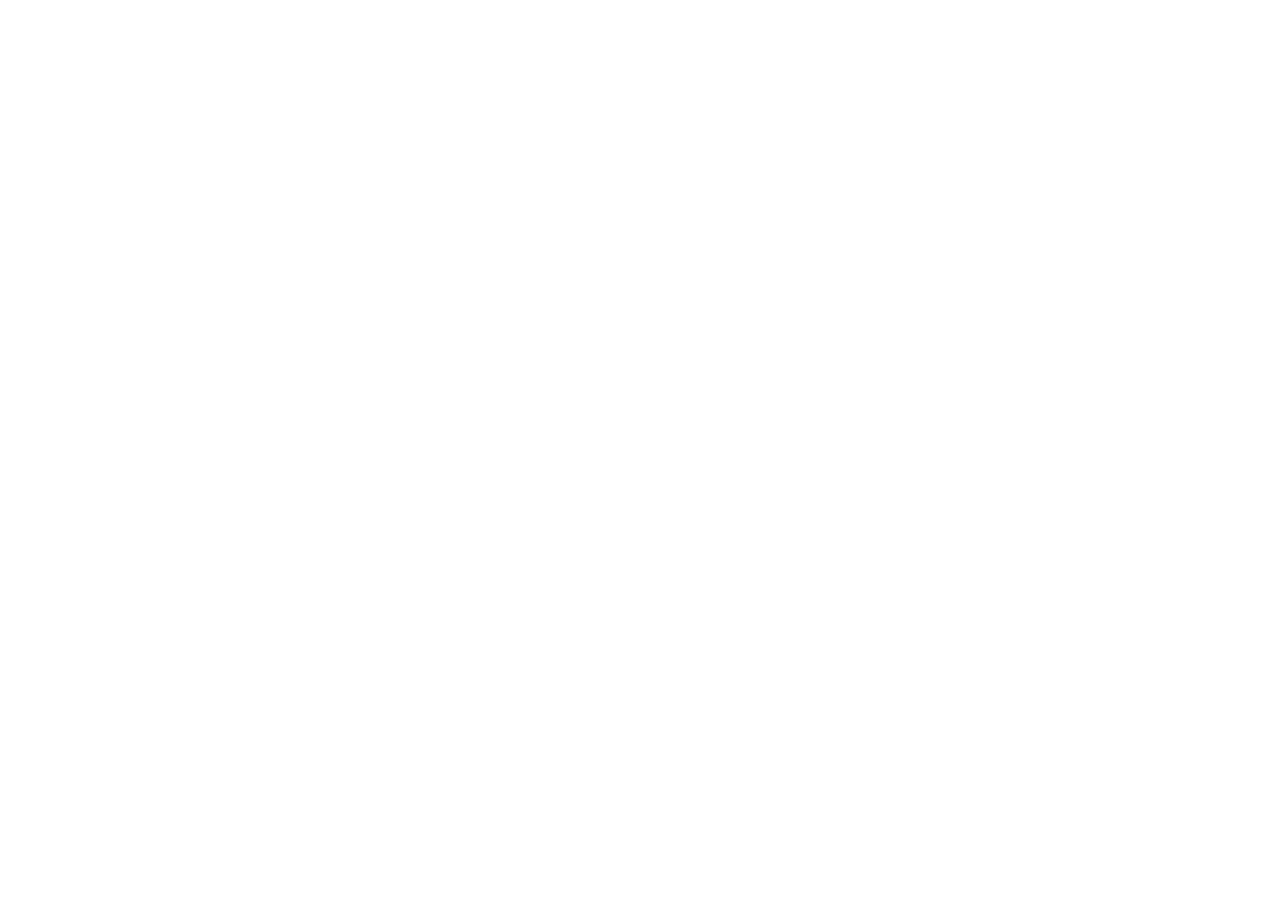
==== index.html @ ae15d363 "Initial commit" ====
<!DOCTYPE html>
<html lang="ru">
  <head>
    <meta charset="UTF-8" />
    <meta http-equiv="X-UA-Compatible" content="IE=edge" />
    <meta name="viewport" content="width=device-width, initial-scale=1.0" />
    <title>Оно тебе надо — аукцион вещей, в которые никто не верил</title>
  </head>
  <body></body>
</html>
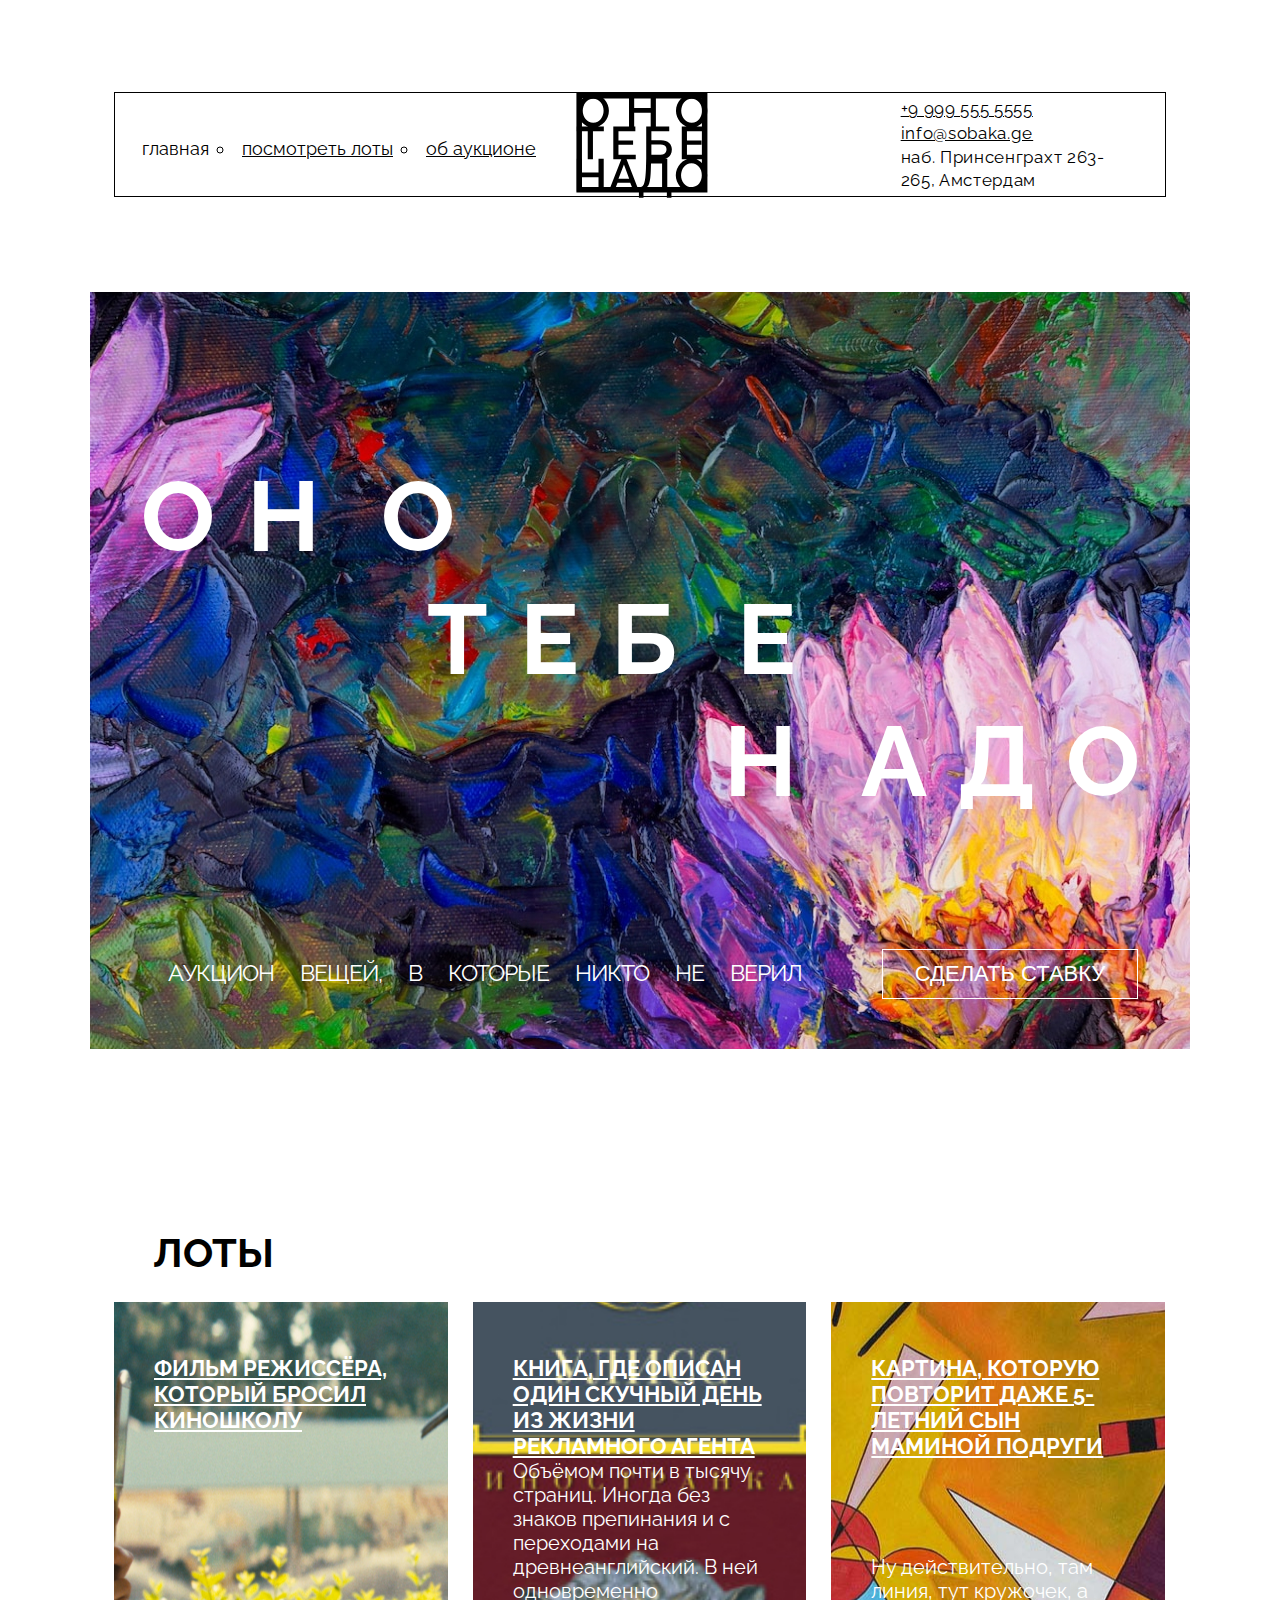
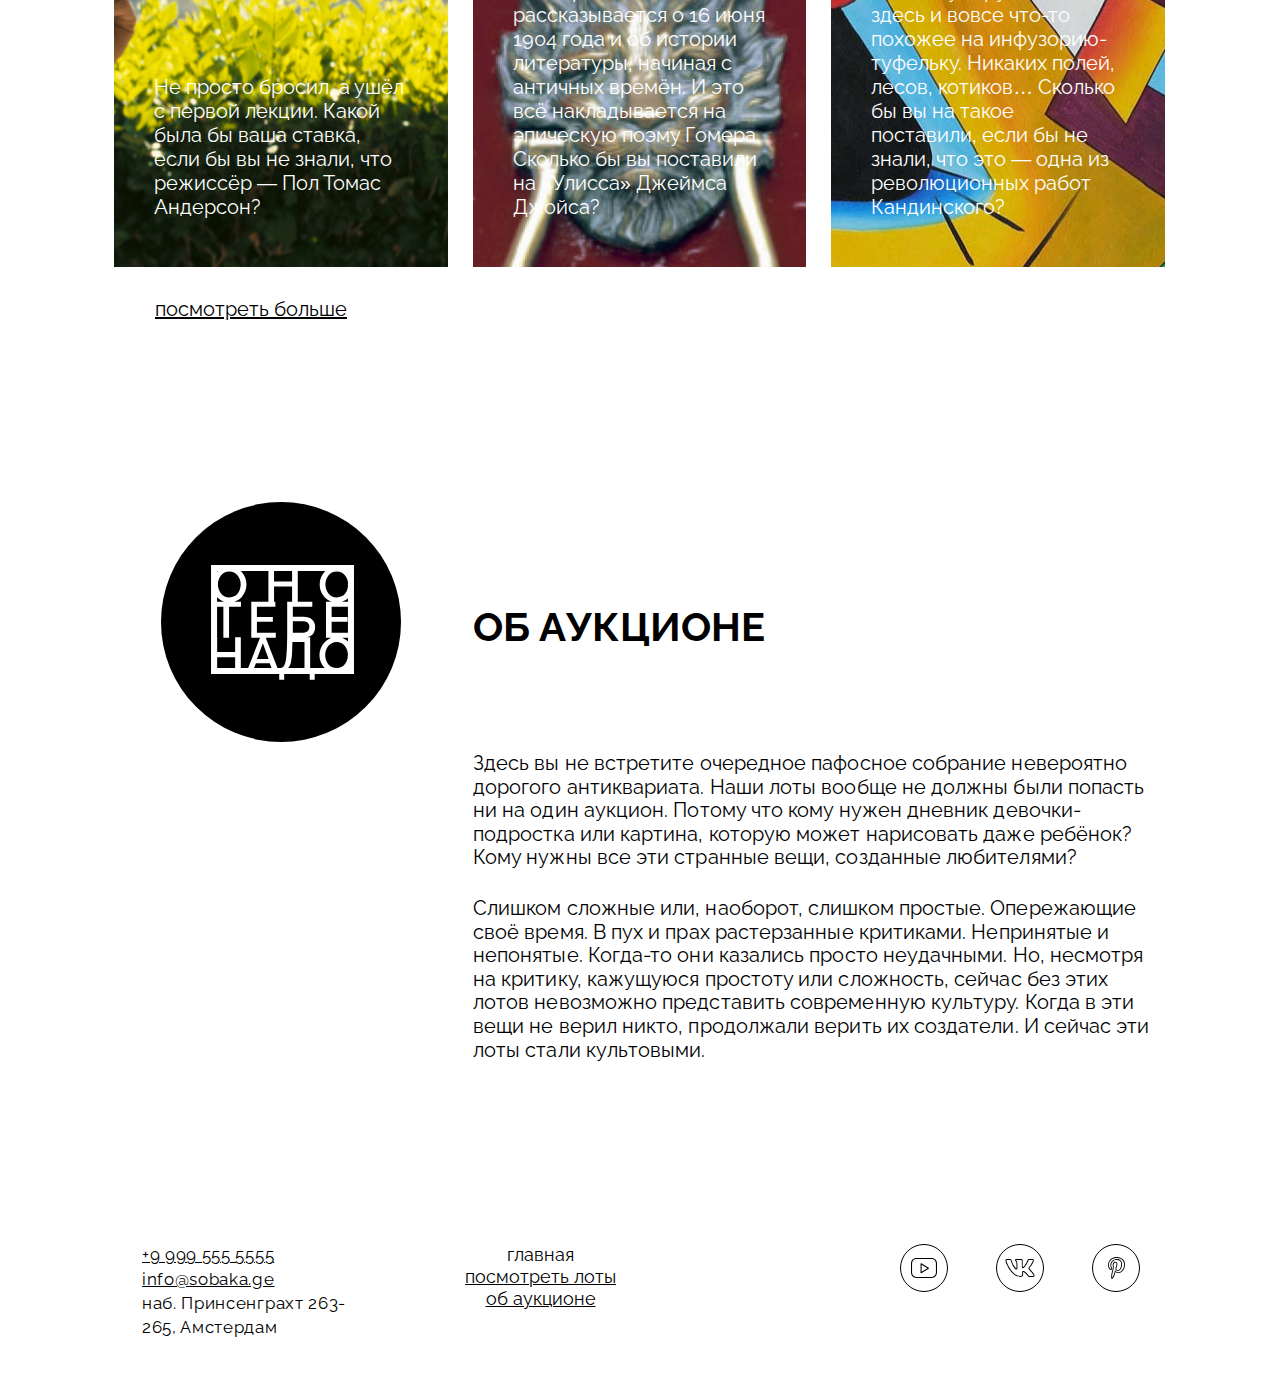
==== commit 6f723f3e: "редакция от 27.09.24" ====
--- a/index.html
+++ b/index.html
@@ -1,10 +1,173 @@
 <!DOCTYPE html>
 <html lang="ru">
   <head>
-    <meta charset="UTF-8" />
-    <meta http-equiv="X-UA-Compatible" content="IE=edge" />
-    <meta name="viewport" content="width=device-width, initial-scale=1.0" />
+    <meta charset="UTF-8">
+    <meta http-equiv="X-UA-Compatible" content="IE=edge">
+    <meta name="viewport" content="width=device-width, initial-scale=1.0">
     <title>Оно тебе надо — аукцион вещей, в которые никто не верил</title>
+    <link rel="stylesheet" href="./fonts/fonts.css">
+    <link rel="stylesheet" href="./styles/global.css">
+    <link rel="stylesheet" href="./styles/style.css">
   </head>
-  <body></body>
+  <body>
+    <header class="header">
+      <nav class="header__menu">
+        <ul class="header__menu-list">
+          <li class="header__menu-item header__menu-item_active">
+            <a class="header__menu-link">главная</a>  
+          </li>
+          <li class="header__menu-item">
+            <a class="header__menu-link" href="#0">посмотреть лоты</a>  
+          </li>
+          <li class="header__menu-item">
+            <a class="header__menu-link" href="#0">об Аукционе</a>  
+          </li>
+        </ul>   
+      </nav>
+      <a>
+        <img 
+        class="header__logo" 
+        src="./images/logo-black.svg" 
+        alt="Логотип проекта">
+      </a> 
+      <address class="address">
+        <p class="header__address">
+          <a href="tel:+9999555555">+9 999 555 5555</a>
+          <a href="mailto:info@sobaka.ge">info@sobaka.ge</a>
+          наб. Принсенграхт 263-<br>265, Амстердам
+        </p>
+      </address>
+      <!-- <include src="address.html"></include> непонятно почему не работает. вынесем адрес в отдельный .html-->
+    </header>
+    <main>
+     <div class="cover"> 
+        <h1 class="cover__title">
+          <span class="accent-span">
+            <span >ОН</span>
+            <span class="accent_span__last-char">О</span>
+          </span>
+          <span class="accent-span">
+            <span class="text-center">ТЕБ</span>
+            <span class="accent_span__last-char">Е</span>
+          </span>
+          <span class="accent-span">
+            <span class="text-right">Н</span>
+            <span class="text-right_second">АДО</span>
+          </span>
+        </h1>
+        <p class="cover__manifest">
+          <span class="cover__manifest-word">Аукцион</span> 
+          <span class="cover__manifest-word">вещей,</span>
+          <span class="cover__manifest-word">в</span>
+          <span class="cover__manifest-word">которые</span>
+          <span class="cover__manifest-word">никто</span>
+          <span class="cover__manifest-word">не</span>
+          <span class="cover__manifest-word">верил</span>
+          <button class="bet-button">
+            Сделать ставку
+          </button>
+        </p>
+      </div>
+
+      <div class="lots">
+        <h2 class="lots_heading">Лоты</h2>
+        <ul class="lots__card-list">
+          <li class="lots__card-list-item card_type_film">
+            <a class="card__link">
+              <article class="card">
+                <p class="card__title">Фильм режиссёра, который бросил киношколу</p>
+                <p class="card__text">Не просто бросил, а ушёл с первой лекции. 
+                 Какой была бы ваша ставка, если бы вы не знали, что режиссёр &#8212 
+                 Пол Томас Андерсон?
+                </p>
+              </article>
+            </a>
+          </li>
+          <li class="lots__card-list-item card_type_book">
+            <a class="card__link">
+              <article class="card">
+                <p class="card__title">Книга, где описан один скучный день из жизни рекламного агента</p>
+                <p class="card__text">Объёмом почти в тысячу страниц. Иногда без знаков препинания и с 
+                 переходами на древнеанглийский. В ней одновременно рассказывается о 16 июня 1904 года 
+                 и об истории литературы, начиная с античных времён. И это всё накладывается на 
+                 эпическую поэму Гомера. Сколько бы вы поставили на «Улисса» Джеймса Джойса?
+                </p>
+              </article>
+            </a>
+          </li>
+          <li class="lots__card-list-item card_type_picture">
+           <a class="card__link">
+              <article class="card">
+                <p class="card__title">Картина, которую повторит даже 5-летний сын маминой подруги</p>
+                <p class="card__text">Ну действительно, там линия, тут кружочек, а здесь и вовсе что-то 
+                 похожее на инфузорию-туфельку. Никаких полей, лесов, котиков&#8230 Сколько бы вы на 
+                 такое поставили, если бы не знали, что это &#8212 одна из революционных работ Кандинского?
+                </p>
+              </article>
+            </a>
+          </li>
+        </ul>
+        <a class="lots__look-more-link" href=#0>
+          Посмотреть больше
+        </a>
+      </div>
+    
+      <div class="about">
+       <div class="about__logo"></div>
+        <div>
+        <h3 class="about__title">Об аукционе</h3>
+        <p class="about__text">
+          Здесь вы не встретите очередное пафосное собрание невероятно дорогого антиквариата. 
+          Наши лоты вообще не должны были попасть ни на один аукцион. 
+          Потому что кому нужен дневник девочки-подростка или картина, 
+          которую может нарисовать даже ребёнок? Кому нужны все эти странные вещи, 
+          созданные любителями?
+        </p>
+        <p class="about__text">
+          Слишком сложные или, наоборот, слишком простые. Опережающие своё время. 
+          В пух и прах растерзанные критиками. Непринятые и непонятые. Когда-то они 
+          казались просто неудачными. Но, несмотря на критику, кажущуюся простоту или 
+          сложность, сейчас без этих лотов невозможно представить современную культуру. 
+          Когда в эти вещи не верил никто, продолжали верить их создатели. 
+          И сейчас эти лоты стали культовыми. 
+        </p>
+      </div>
+     </div>
+    </main>
+    <footer class="footer">
+      <div class="address footer__address">
+          <a href="tel:+9999555555">+9 999 555 5555</a><br>
+          <a href="mailto:info@sobaka.ge">info@sobaka.ge</a><br>
+          наб. Принсенграхт 263-<br>265, Амстердам
+      </div>
+      <div class="footer__menu">
+        <ul class="footer__menu-list">
+          <li class="header__menu-item header__menu-item_active">
+            <a class="header__menu-link">главная</a>  
+          </li>
+          <li class="header__menu-item">
+            <a class="header__menu-link" href="#0">посмотреть лоты</a>  
+          </li>
+          <li class="header__menu-item">
+            <a class="header__menu-link" href="#0">об Аукционе</a>  
+          </li>
+        </ul>
+       </div>
+        <div class="footer__social-list">
+          <img class="footer__social-icon"
+          src="./images/yt.svg"
+          alt=""> 
+        <a class="footer__social-link" href="#0">
+         <img class="footer__social-icon"
+         src="./images/vk.svg"
+         alt="ВК">
+       </a>  
+       <a class="footer__social-link" href="#0">
+         <img class="footer__social-icon"
+         src="./images/pinterest.svg"
+         alt="ВК">
+       </a>  
+      </div>
+   </footer>
+  </body>
 </html>
--- a/fonts/fonts.css
+++ b/fonts/fonts.css
@@ -0,0 +1,17 @@
+@font-face {
+  font-family: Raleway;
+  src:
+    url(./Raleway-Regular.woff2) format('woff2'),
+    url(./Raleway-Regular.woff) format('woff');
+  font-weight: normal;
+  font-display: swap;
+}
+
+@font-face {
+  font-family: Raleway;
+  src:
+    url(./Raleway-Bold.woff2) format('woff2'),
+    url(./Raleway-Bold.woff) format('woff');
+  font-weight: bold;
+  font-display: swap;
+}
--- a/styles/global.css
+++ b/styles/global.css
@@ -0,0 +1,34 @@
+*,
+*::before,
+*::after {
+  box-sizing: border-box;
+}
+
+body {
+  width: 1100px;
+  margin: 0 auto;
+  font-family: Raleway, sans-serif;
+}
+
+h1,
+h2,
+h3,
+h4,
+h5,
+h6,
+p,
+ul,
+ol,
+li,
+blockquote {
+  margin: 0;
+  padding: 0;
+}
+
+a {
+  color: inherit;
+}
+
+img {
+  width: 100%;
+}
--- a/styles/style.css
+++ b/styles/style.css
@@ -0,0 +1,300 @@
+body {
+  background-color: white;
+}
+
+.header {
+  height: 105px;
+  display: grid;
+  grid-template-columns: 2fr 1fr 2fr;
+  margin: 92px 24px 95px 24px;
+  border: 1px solid black;
+}
+
+.header__menu {
+  display: flex;
+}
+
+.header__menu-list {
+  display: flex;
+  align-items: center;
+  flex-direction: row;
+  gap: 8px;
+  /*list-style: url("../images/list_marker.svg");*/
+  list-style: circle;
+  list-style-position: inside;
+  white-space: nowrap;
+  text-transform: lowercase;
+  padding-left: 27px;
+  padding-top: 1px;
+  font-size: 18px;
+}
+
+.header__menu-item_active {
+  text-decoration: none;
+  list-style: none;
+}
+
+.header__logo {
+  height: 105px;
+}
+
+.address {
+  margin: 0;
+  padding-top: 5px;
+  padding-left: 155px;
+  font-style: normal;
+  font-size: 17px;
+  line-height: 1.5;
+  letter-spacing: 0.04em;
+}
+
+.header__address {
+  display: grid;
+  justify-content: left;
+  line-height: 1.4;
+}
+
+.cover {
+  display: flex;
+  padding-top: 20px;
+  background-image: url("../images/cover.jpg");
+  background-position: center;
+  background-size: cover;
+  background-repeat: no-repeat;
+  min-height: 757px;
+}
+
+.cover__title {
+  padding-top: 144px;
+  color: white;
+  display: block;
+  width: 100%;
+  padding-left: 51px;
+  position: absolute;
+  font-weight: 1000;
+  font-size: 98px;
+  line-height: 1.25;
+  letter-spacing: 32px;
+  text-transform: uppercase;
+  z-index: 1;
+}
+
+.accent-span {
+  display: block;
+  margin-right: 0;
+  padding-right: 0;
+}
+
+.text-center {
+  /*text-align: center;*/
+  padding-left: 286px;
+}
+
+.text-right {
+ /*text-align: right;*/
+  padding-left: 583px;
+  letter-spacing: 42px;
+}
+
+.text-right_second {
+  margin-left: -34px;
+  letter-spacing: 31px;
+}
+
+
+.accent_span__last-char {
+ margin-left: -27px;
+}
+
+.cover__manifest {
+  position: absolute;
+  padding-top: 637px;
+  color: white;
+  padding-left: 78px;
+  text-transform: uppercase;
+  font-size: 23px;
+}
+
+.cover__manifest-word {
+  letter-spacing: -1px;
+  padding-right: 20px;
+}
+
+.bet-button {
+  background-color: transparent;
+  border: 1px solid white;
+  font-size: 22px;
+  color: white;
+  height: 50px;
+  width: 256px;
+  margin-left: 54px;
+  text-transform: uppercase;
+  white-space: nowrap;
+}
+
+.lots {
+  display: block;
+  padding-top: 180px;
+}
+
+.lots_heading {
+  padding-left: 63px;
+  font-size: 40px;
+  text-transform: uppercase;
+}
+.lots__card-list {
+  display: flex;
+  align-items: center;
+  justify-content: center;
+  flex-direction: row;
+  gap: 25px;
+  list-style: none;
+  margin: 26px 25px 30px 24px;
+  height: 565px;
+}
+
+.lots__card-list-item {
+  height: 100%;
+  width: 334px;
+  /*border: 1px solid black;*/
+}
+
+
+
+.card {
+  display: flex;
+  flex-direction: column;
+  justify-content: space-between;
+  height: 100%;
+  padding-top: 20px;
+  padding-left: 40px;
+  padding-right: 40px;
+  padding-bottom: 48px;
+}
+
+.card__title {
+  text-transform: uppercase;
+  font-weight: 700;
+  padding-top: 33px;
+  font-size: 22px;
+  text-decoration: underline;
+  color: white;
+}
+
+.card__link {
+  height: 100%;
+}
+
+.card__text {
+  display: flex;
+  justify-content: center;
+  font-size: 20px;
+  color: white;
+}
+.card_type_film {
+  background-image: url("../images/card-lot-01.jpg");
+  background-position: center;
+  background-repeat: no-repeat;
+}
+
+.card_type_book {
+  background-image: url("../images/card-lot-02.jpg");
+  background-position: center;
+  background-repeat: no-repeat;
+}
+
+.card_type_picture {
+  background-image: url("../images/card-lot-03.jpg");
+  background-position: center;
+  background-repeat: no-repeat;
+}
+
+.lots__look-more-link {
+  text-transform: lowercase;
+  font-weight: 400;
+  font-size: 20px;
+  padding-left: 65px;
+
+}
+
+.about {
+  display: grid;
+  grid-template-columns: 334px auto;
+  padding: 101px 24px;
+  gap: 25px;
+}
+
+.about__logo {
+  width: 240px;
+  height: 240px;
+  background: black;
+  border-radius: 50%;
+  margin: 80px 47px;
+  background-image: url("../images/logo-white.svg");
+  background-position: center;
+  background-repeat: no-repeat;
+  background-size: 62%;
+}
+
+.about__title {
+  color: black;
+  text-transform: uppercase;
+  font-size: 40px;
+  padding-top: 181px;
+  padding-bottom: 102px;
+}
+
+.about__text {
+  color: black;
+  font-size: 20px;
+  line-height: 1.18;
+  letter-spacing: 0.07px;
+  padding-bottom: 27px;
+}
+
+.footer {
+  display: grid;
+  grid-template-columns: 1fr 1fr 1fr;
+  font-style: normal;
+  padding: 49px 25px;
+}
+
+.footer__address {
+  justify-items: start;
+  padding-left: 27px;
+  line-height: 1.41; 
+}
+
+.footer__menu {
+  justify-items: start;
+  line-height: 1.41; 
+}
+
+.footer__menu-list {
+  display: flex;
+  align-items: center;
+  flex-direction: column;
+  gap: 11px;
+  list-style: none;
+  text-transform: lowercase;
+  padding-top: 11px;
+  font-size: 18px;
+  line-height: 0.6;
+}
+
+.footer__social-list {
+  display: grid;
+  grid-template-columns: 1fr 1fr 1fr;
+  gap: 23px;
+  padding-left: 85px;
+  padding-top: 5px;
+}
+
+.footer__social-link {
+  margin: 0;
+  padding: 0;
+}
+
+.footer__social-icon {
+  width: 48px;
+}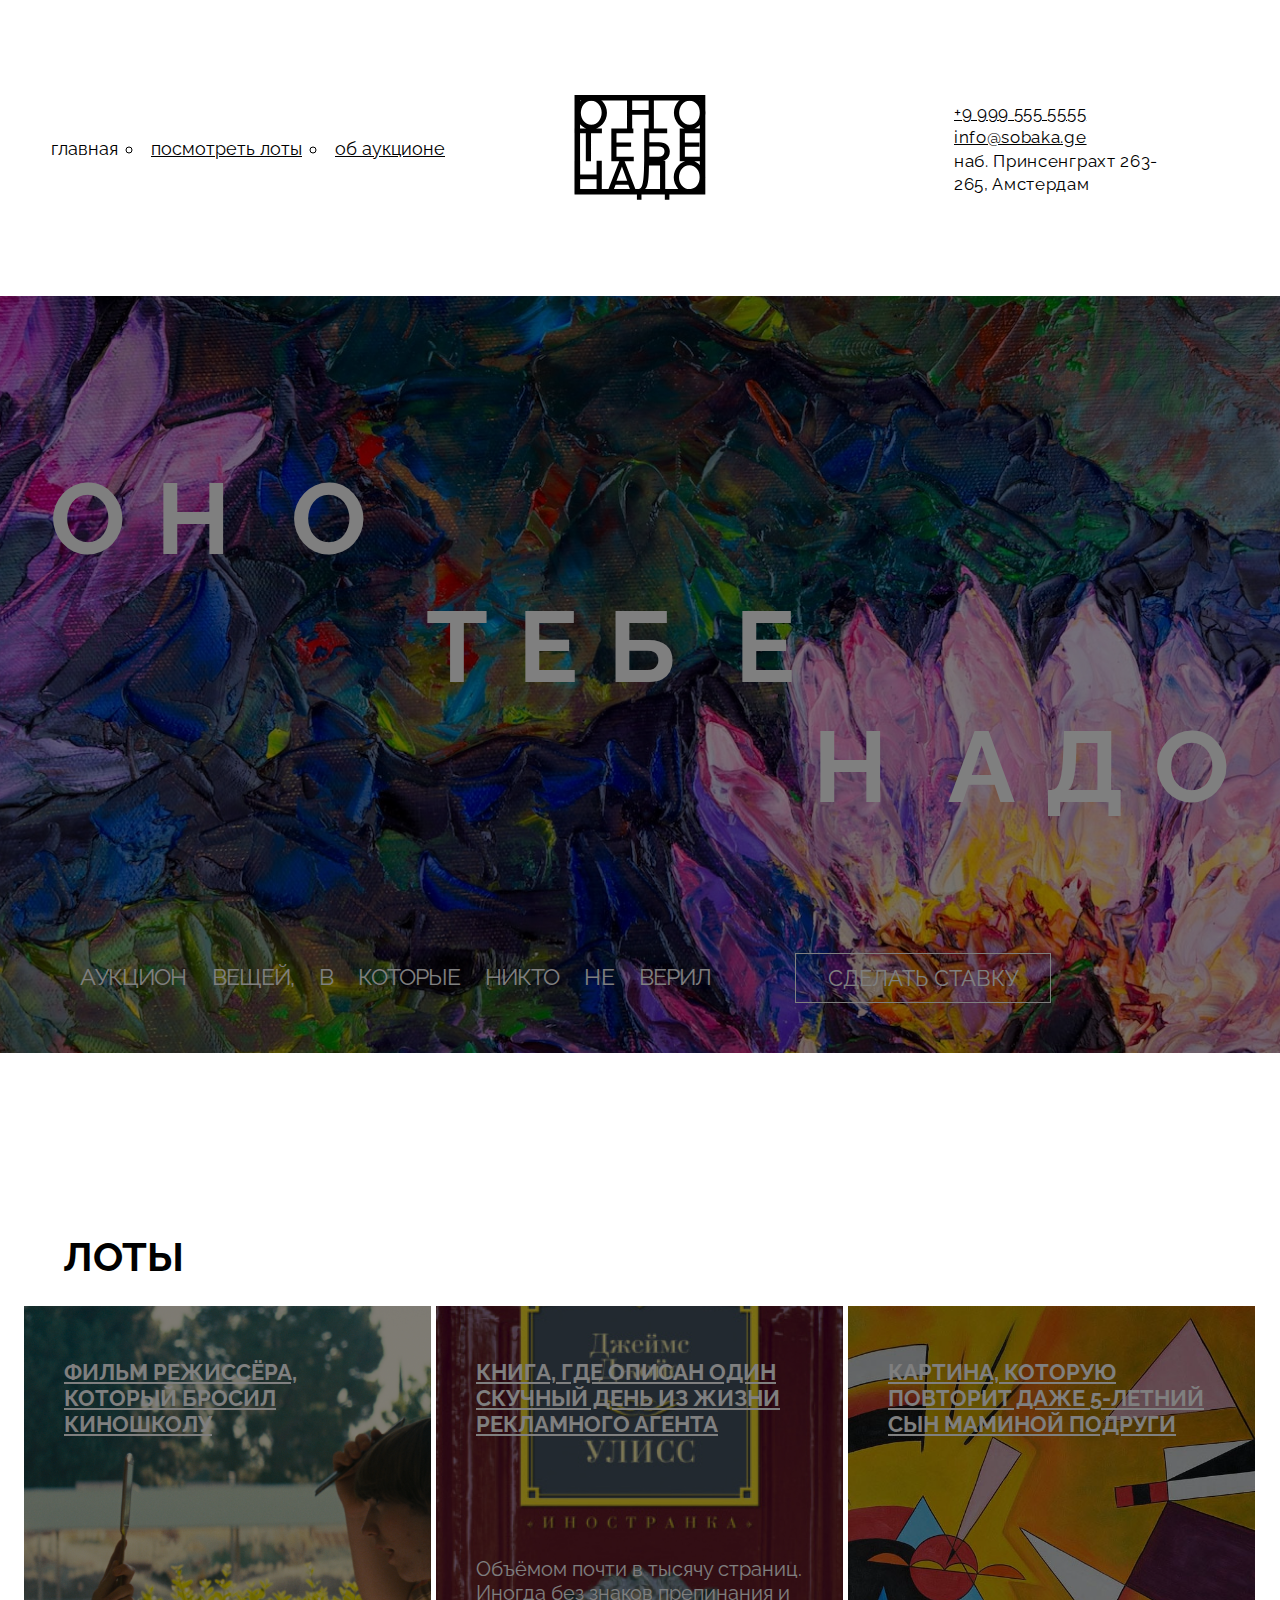
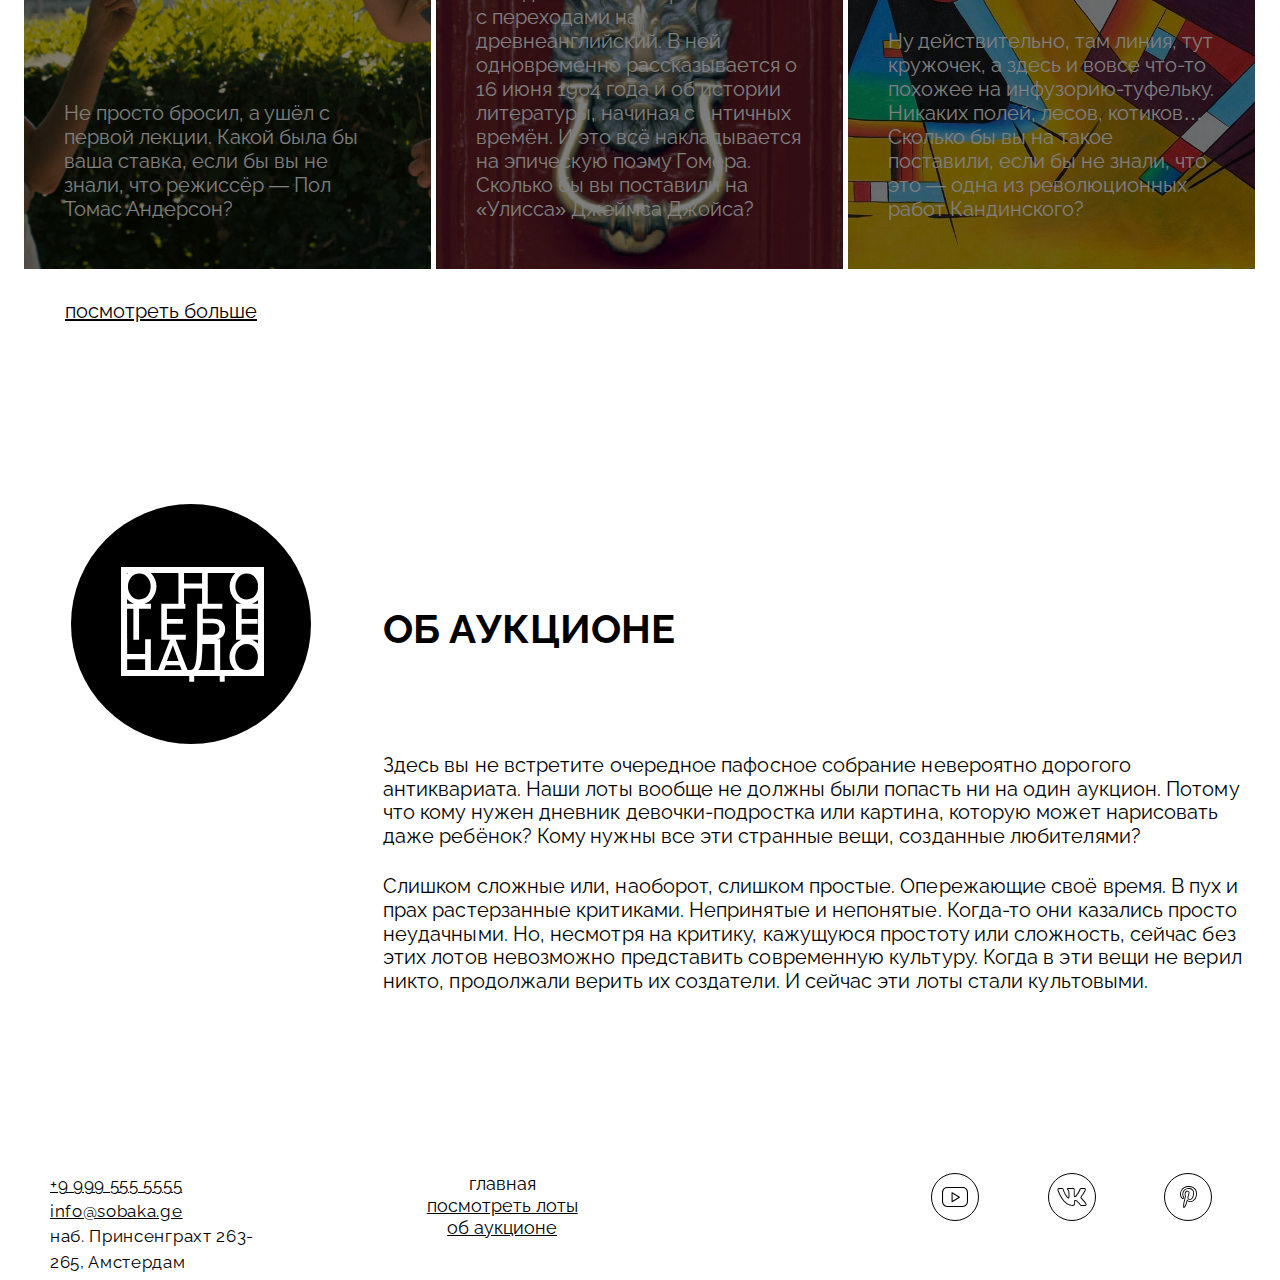
==== commit f48f9434: "исправлены замечания ревьювера" ====
--- a/index.html
+++ b/index.html
@@ -10,6 +10,7 @@
     <link rel="stylesheet" href="./styles/style.css">
   </head>
   <body>
+  
     <header class="header">
       <nav class="header__menu">
         <ul class="header__menu-list">
@@ -24,10 +25,9 @@
           </li>
         </ul>   
       </nav>
-      <a>
+      <a class="header__logo" >
         <img 
-        class="header__logo" 
-        src="./images/logo-black.svg" 
+         src="./images/logo-black.svg" 
         alt="Логотип проекта">
       </a> 
       <address class="address">
@@ -37,47 +37,41 @@
           наб. Принсенграхт 263-<br>265, Амстердам
         </p>
       </address>
-      <!-- <include src="address.html"></include> непонятно почему не работает. вынесем адрес в отдельный .html-->
     </header>
-    <main>
-     <div class="cover"> 
-        <h1 class="cover__title">
-          <span class="accent-span">
-            <span >ОН</span>
-            <span class="accent_span__last-char">О</span>
+    <main class="main">
+     <section class="cover overlay"> 
+      
+      <h1 class="cover__title">
+        <span class="aligned-text">
+          О<span class="letter-spacing-extended">НО
           </span>
-          <span class="accent-span">
-            <span class="text-center">ТЕБ</span>
-            <span class="accent_span__last-char">Е</span>
-          </span>
-          <span class="accent-span">
-            <span class="text-right">Н</span>
-            <span class="text-right_second">АДО</span>
-          </span>
-        </h1>
-        <p class="cover__manifest">
-          <span class="cover__manifest-word">Аукцион</span> 
-          <span class="cover__manifest-word">вещей,</span>
-          <span class="cover__manifest-word">в</span>
-          <span class="cover__manifest-word">которые</span>
-          <span class="cover__manifest-word">никто</span>
-          <span class="cover__manifest-word">не</span>
-          <span class="cover__manifest-word">верил</span>
-          <button class="bet-button">
-            Сделать ставку
-          </button>
-        </p>
-      </div>
-
-      <div class="lots">
+        </span>
+        <span class="aligned-text aligned-text_center">
+          ТЕ<span class="letter-spacing-extended">БЕ</span>
+        </span>
+        <span class="aligned-text aligned-text_right">
+          <span class="letter-spacing-extended">Н</span>АД<span class="no-letterspacing">О</span>
+        </span>
+       </h1>
+          
+       
+        <div class="cover__manifest">
+          <p class="cover__manifest-text">Аукцион вещей, в которые никто не верил</p>
+          <button class="bet-button">Сделать ставку</button>
+        </div> 
+      </section>
+      <section class="lots">
         <h2 class="lots_heading">Лоты</h2>
         <ul class="lots__card-list">
           <li class="lots__card-list-item card_type_film">
+
             <a class="card__link">
-              <article class="card">
-                <p class="card__title">Фильм режиссёра, который бросил киношколу</p>
+              <article class="card overlay">
+                
+                <h3 class="card__title">Фильм режиссёра, который бросил киношколу</h3>
+     
                 <p class="card__text">Не просто бросил, а ушёл с первой лекции. 
-                 Какой была бы ваша ставка, если бы вы не знали, что режиссёр &#8212 
+                 Какой была бы ваша ставка, если бы вы не знали, что режиссёр &#8212; 
                  Пол Томас Андерсон?
                 </p>
               </article>
@@ -85,8 +79,8 @@
           </li>
           <li class="lots__card-list-item card_type_book">
             <a class="card__link">
-              <article class="card">
-                <p class="card__title">Книга, где описан один скучный день из жизни рекламного агента</p>
+              <article class="card overlay">
+                <h3 class="card__title">Книга, где описан один скучный день из жизни рекламного агента</h3>
                 <p class="card__text">Объёмом почти в тысячу страниц. Иногда без знаков препинания и с 
                  переходами на древнеанглийский. В ней одновременно рассказывается о 16 июня 1904 года 
                  и об истории литературы, начиная с античных времён. И это всё накладывается на 
@@ -97,11 +91,11 @@
           </li>
           <li class="lots__card-list-item card_type_picture">
            <a class="card__link">
-              <article class="card">
-                <p class="card__title">Картина, которую повторит даже 5-летний сын маминой подруги</p>
+              <article class="card overlay">
+                <h3 class="card__title">Картина, которую повторит даже 5-летний сын маминой подруги</h3>
                 <p class="card__text">Ну действительно, там линия, тут кружочек, а здесь и вовсе что-то 
-                 похожее на инфузорию-туфельку. Никаких полей, лесов, котиков&#8230 Сколько бы вы на 
-                 такое поставили, если бы не знали, что это &#8212 одна из революционных работ Кандинского?
+                 похожее на инфузорию-туфельку. Никаких полей, лесов, котиков&#8230; Сколько бы вы на 
+                 такое поставили, если бы не знали, что это &#8212; одна из революционных работ Кандинского?
                 </p>
               </article>
             </a>
@@ -110,9 +104,8 @@
         <a class="lots__look-more-link" href=#0>
           Посмотреть больше
         </a>
-      </div>
-    
-      <div class="about">
+      </section>
+      <section class="about">
        <div class="about__logo"></div>
         <div>
         <h3 class="about__title">Об аукционе</h3>
@@ -132,14 +125,14 @@
           И сейчас эти лоты стали культовыми. 
         </p>
       </div>
-     </div>
+     </section>
     </main>
     <footer class="footer">
-      <div class="address footer__address">
+      <nav class="address footer__address">
           <a href="tel:+9999555555">+9 999 555 5555</a><br>
           <a href="mailto:info@sobaka.ge">info@sobaka.ge</a><br>
           наб. Принсенграхт 263-<br>265, Амстердам
-      </div>
+      </nav>
       <div class="footer__menu">
         <ul class="footer__menu-list">
           <li class="header__menu-item header__menu-item_active">
@@ -153,10 +146,12 @@
           </li>
         </ul>
        </div>
-        <div class="footer__social-list">
+       <div class="footer__social-list">
+       <a class="footer__social-link" href="#0">
           <img class="footer__social-icon"
           src="./images/yt.svg"
           alt=""> 
+        </a>  
         <a class="footer__social-link" href="#0">
          <img class="footer__social-icon"
          src="./images/vk.svg"
@@ -168,6 +163,6 @@
          alt="ВК">
        </a>  
       </div>
-   </footer>
+    </footer>
   </body>
 </html>
--- a/styles/global.css
+++ b/styles/global.css
@@ -5,9 +5,11 @@
 }
 
 body {
-  width: 1100px;
+  min-width: 1100px;
   margin: 0 auto;
   font-family: Raleway, sans-serif;
+  background-color: white;
+
 }
 
 h1,
--- a/styles/style.css
+++ b/styles/style.css
@@ -1,17 +1,12 @@
-body {
-  background-color: white;
-}
-
 .header {
-  height: 105px;
   display: grid;
   grid-template-columns: 2fr 1fr 2fr;
-  margin: 92px 24px 95px 24px;
-  border: 1px solid black;
+  margin: 95px 26px 96px 24px;
 }
 
 .header__menu {
   display: flex;
+  
 }
 
 .header__menu-list {
@@ -22,7 +17,6 @@
   /*list-style: url("../images/list_marker.svg");*/
   list-style: circle;
   list-style-position: inside;
-  white-space: nowrap;
   text-transform: lowercase;
   padding-left: 27px;
   padding-top: 1px;
@@ -36,12 +30,15 @@
 
 .header__logo {
   height: 105px;
+  display: flex;
+  justify-content: center;
+
 }
 
 .address {
   margin: 0;
-  padding-top: 5px;
-  padding-left: 155px;
+  padding-top: 7px;
+  padding-left: 96px;
   font-style: normal;
   font-size: 17px;
   line-height: 1.5;
@@ -50,84 +47,79 @@
 
 .header__address {
   display: grid;
-  justify-content: left;
+  justify-content: center;
   line-height: 1.4;
 }
 
 .cover {
-  display: flex;
-  padding-top: 20px;
+  position: relative;
+  padding: 164px 50px 50px;
   background-image: url("../images/cover.jpg");
   background-position: center;
   background-size: cover;
-  background-repeat: no-repeat;
-  min-height: 757px;
-}
+  height: 757px;
+  flex-direction: column;
+  row-gap: 25px;
+}
+
+
 
 .cover__title {
-  padding-top: 144px;
-  color: white;
+  color: white;
+  font-weight: 1000;
+  font-size: 100px;
+  text-transform: uppercase;
+  z-index: 1;
+  letter-spacing: 0.3em;
+}
+
+
+.aligned-text {
   display: block;
-  width: 100%;
-  padding-left: 51px;
-  position: absolute;
-  font-weight: 1000;
-  font-size: 98px;
-  line-height: 1.25;
-  letter-spacing: 32px;
-  text-transform: uppercase;
-  z-index: 1;
-}
-
-.accent-span {
-  display: block;
-  margin-right: 0;
-  padding-right: 0;
-}
-
-.text-center {
-  /*text-align: center;*/
-  padding-left: 286px;
-}
-
-.text-right {
- /*text-align: right;*/
-  padding-left: 583px;
-  letter-spacing: 42px;
-}
-
-.text-right_second {
-  margin-left: -34px;
-  letter-spacing: 31px;
-}
-
-
-.accent_span__last-char {
- margin-left: -27px;
+}
+
+.aligned-text_center {
+  text-align: center;
+  line-height: 1.4;
+}
+
+.aligned-text_right {
+  text-align: right;
+  line-height: 1;
+}
+
+.letter-spacing-extended {
+  letter-spacing: 0.6em;
+}
+
+.no-letterspacing {
+  letter-spacing: 0em;
 }
 
 .cover__manifest {
-  position: absolute;
-  padding-top: 637px;
-  color: white;
-  padding-left: 78px;
-  text-transform: uppercase;
+  display: flex;
+  padding: 136px 30px;
+  color: white;
+}
+
+.cover__manifest-text {
+  text-transform: uppercase;
+  padding-top: 10px;
   font-size: 23px;
-}
-
-.cover__manifest-word {
-  letter-spacing: -1px;
-  padding-right: 20px;
+  word-spacing: 20px;
+  letter-spacing: -0.04em;
+  white-space: nowrap;
 }
 
 .bet-button {
+  font-family: Raleway, sans-serif;
   background-color: transparent;
-  border: 1px solid white;
+  border: 1px solid currentColor;
   font-size: 22px;
   color: white;
   height: 50px;
-  width: 256px;
-  margin-left: 54px;
+  min-width: 256px;
+  margin-left: 84px;
   text-transform: uppercase;
   white-space: nowrap;
 }
@@ -145,21 +137,24 @@
 .lots__card-list {
   display: flex;
   align-items: center;
-  justify-content: center;
-  flex-direction: row;
-  gap: 25px;
+  justify-content: space-evenly;
+  gap: 5px;
   list-style: none;
   margin: 26px 25px 30px 24px;
-  height: 565px;
+  flex-wrap: wrap;
+
+  height: 563px;
 }
 
 .lots__card-list-item {
+  position: relative;
   height: 100%;
   width: 334px;
-  /*border: 1px solid black;*/
-}
-
-
+  background-position: center;
+  background-repeat: no-repeat;
+  background-size: cover;
+  flex-grow: 1;
+}
 
 .card {
   display: flex;
@@ -191,22 +186,17 @@
   font-size: 20px;
   color: white;
 }
+
 .card_type_film {
   background-image: url("../images/card-lot-01.jpg");
-  background-position: center;
-  background-repeat: no-repeat;
 }
 
 .card_type_book {
   background-image: url("../images/card-lot-02.jpg");
-  background-position: center;
-  background-repeat: no-repeat;
 }
 
 .card_type_picture {
   background-image: url("../images/card-lot-03.jpg");
-  background-position: center;
-  background-repeat: no-repeat;
 }
 
 .lots__look-more-link {
@@ -214,7 +204,6 @@
   font-weight: 400;
   font-size: 20px;
   padding-left: 65px;
-
 }
 
 .about {
@@ -256,13 +245,11 @@
   display: grid;
   grid-template-columns: 1fr 1fr 1fr;
   font-style: normal;
-  padding: 49px 25px;
+  padding-top: 47px;
 }
 
 .footer__address {
-  justify-items: start;
-  padding-left: 27px;
-  line-height: 1.41; 
+  padding: 5px 50px;
 }
 
 .footer__menu {
@@ -285,8 +272,8 @@
 .footer__social-list {
   display: grid;
   grid-template-columns: 1fr 1fr 1fr;
-  gap: 23px;
-  padding-left: 85px;
+  gap: 0;
+  padding-left: 78px;
   padding-top: 5px;
 }
 
@@ -297,4 +284,15 @@
 
 .footer__social-icon {
   width: 48px;
-}+}
+
+.overlay {
+}
+
+.overlay::before {
+  content: "";
+  display: block;
+  position: absolute;
+  inset: 0;
+  background-color: rgba(0, 0, 0, 0.5);
+}
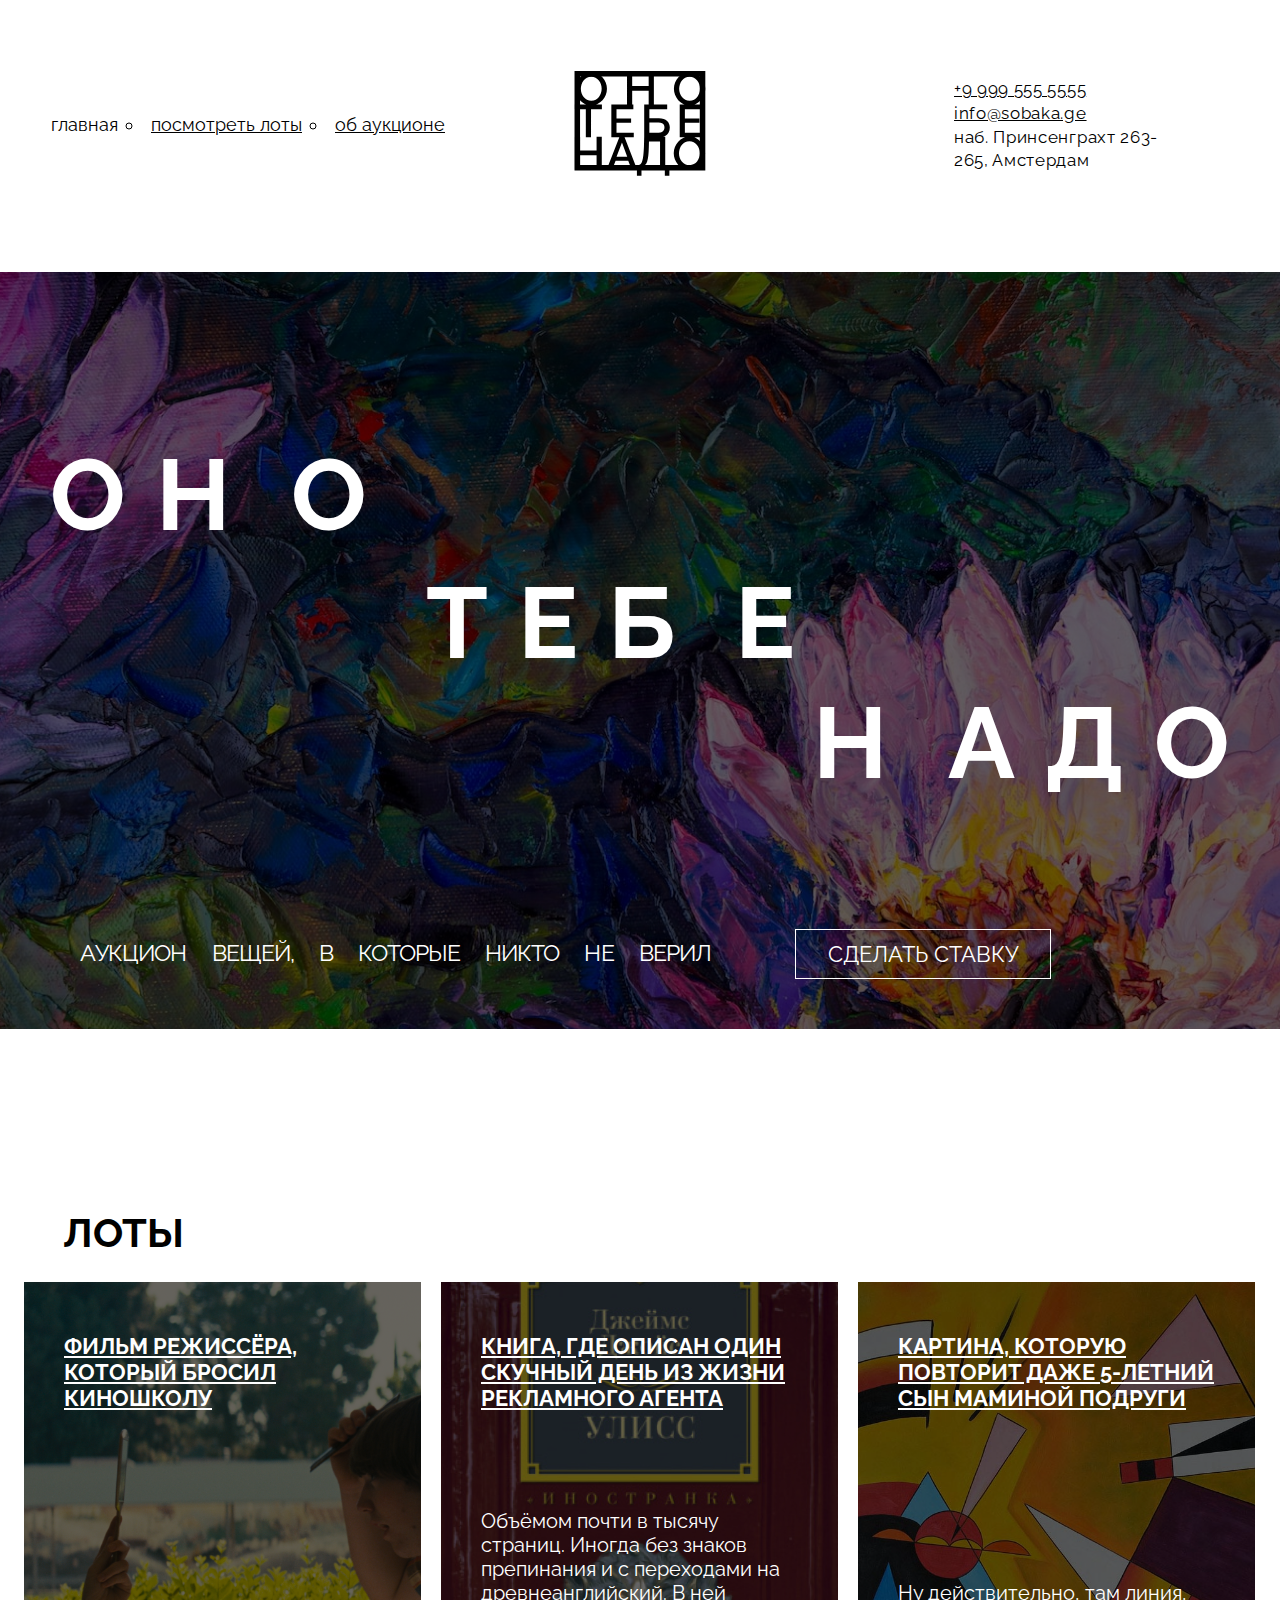
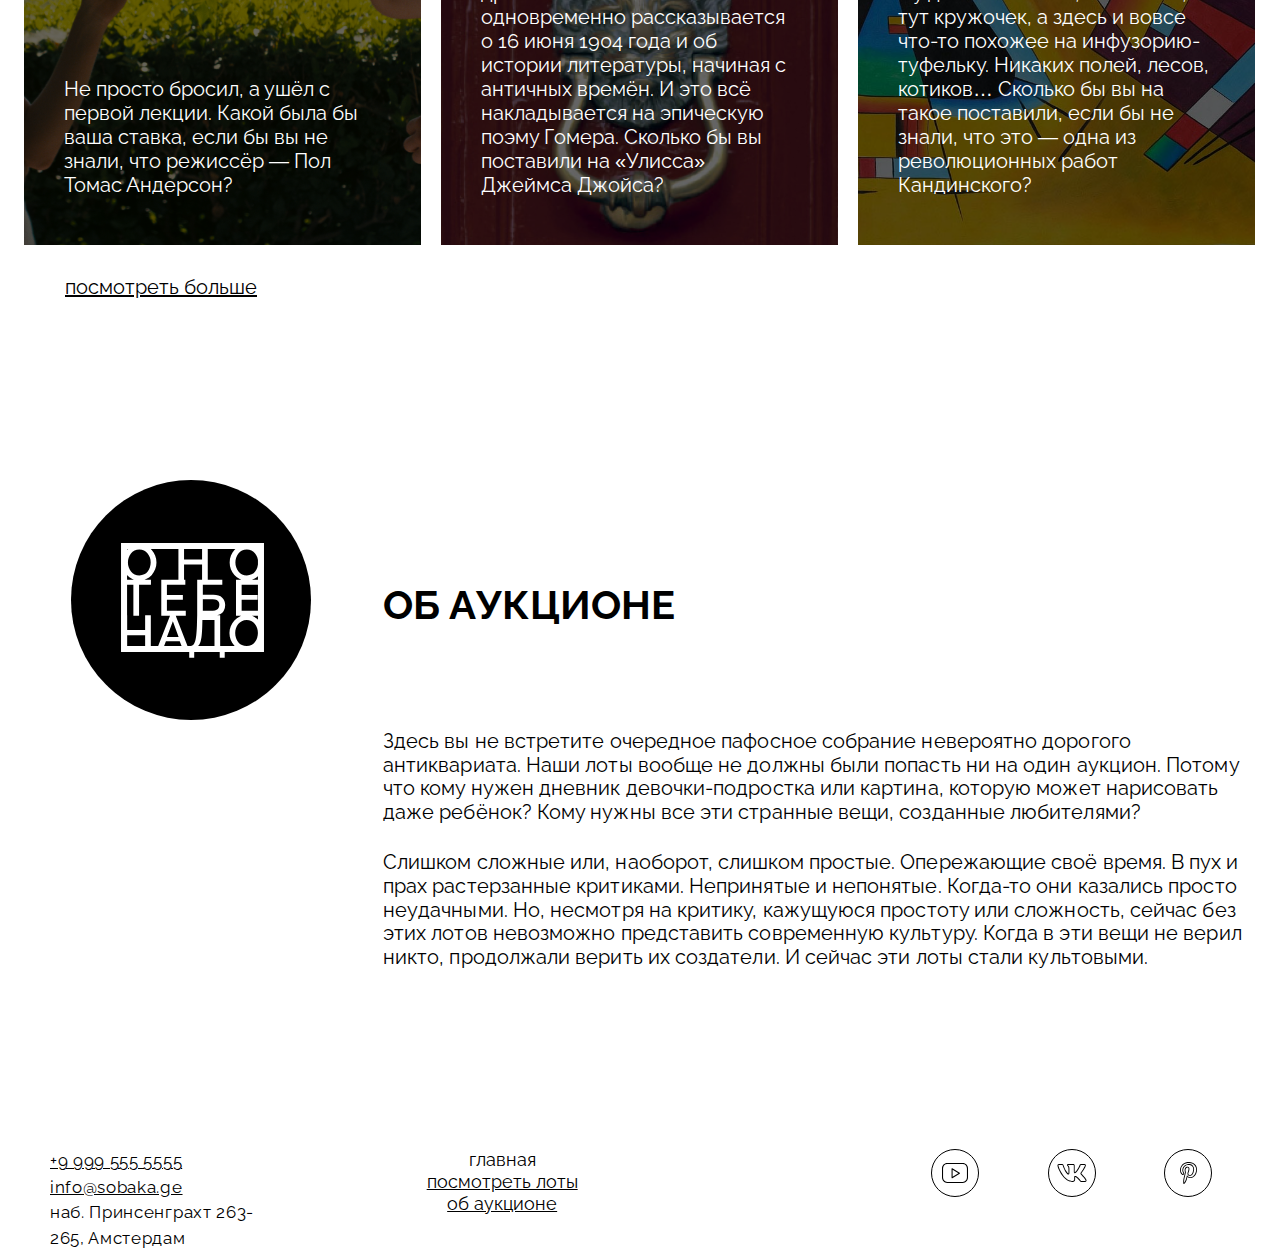
==== commit 86b62838: "исправлены замечания ревьювера ред. 06.10" ====
--- a/index.html
+++ b/index.html
@@ -128,12 +128,12 @@
      </section>
     </main>
     <footer class="footer">
-      <nav class="address footer__address">
+      <address class="address footer__address">
           <a href="tel:+9999555555">+9 999 555 5555</a><br>
           <a href="mailto:info@sobaka.ge">info@sobaka.ge</a><br>
           наб. Принсенграхт 263-<br>265, Амстердам
-      </nav>
-      <div class="footer__menu">
+      </address>
+      <nav class="footer__menu">
         <ul class="footer__menu-list">
           <li class="header__menu-item header__menu-item_active">
             <a class="header__menu-link">главная</a>  
@@ -145,7 +145,7 @@
             <a class="header__menu-link" href="#0">об Аукционе</a>  
           </li>
         </ul>
-       </div>
+       </nav>
        <div class="footer__social-list">
        <a class="footer__social-link" href="#0">
           <img class="footer__social-icon"
--- a/styles/style.css
+++ b/styles/style.css
@@ -1,7 +1,7 @@
 .header {
   display: grid;
   grid-template-columns: 2fr 1fr 2fr;
-  margin: 95px 26px 96px 24px;
+  margin: 71px 26px 96px 24px;
 }
 
 .header__menu {
@@ -57,7 +57,6 @@
   background-image: url("../images/cover.jpg");
   background-position: center;
   background-size: cover;
-  height: 757px;
   flex-direction: column;
   row-gap: 25px;
 }
@@ -65,6 +64,7 @@
 
 
 .cover__title {
+  position: relative;
   color: white;
   font-weight: 1000;
   font-size: 100px;
@@ -98,11 +98,12 @@
 
 .cover__manifest {
   display: flex;
-  padding: 136px 30px;
+  padding: 136px 30px 0;
   color: white;
 }
 
 .cover__manifest-text {
+  position: relative;
   text-transform: uppercase;
   padding-top: 10px;
   font-size: 23px;
@@ -112,6 +113,7 @@
 }
 
 .bet-button {
+  position: relative;
   font-family: Raleway, sans-serif;
   background-color: transparent;
   border: 1px solid currentColor;
@@ -138,13 +140,12 @@
   display: flex;
   align-items: center;
   justify-content: space-evenly;
-  gap: 5px;
+  gap: 20px;
   list-style: none;
   margin: 26px 25px 30px 24px;
   flex-wrap: wrap;
-
-  height: 563px;
-}
+}
+ 
 
 .lots__card-list-item {
   position: relative;
@@ -160,14 +161,15 @@
   display: flex;
   flex-direction: column;
   justify-content: space-between;
-  height: 100%;
-  padding-top: 20px;
+  min-height: 563px;
+  padding-top: 18px;
   padding-left: 40px;
   padding-right: 40px;
   padding-bottom: 48px;
 }
 
 .card__title {
+  position: relative;
   text-transform: uppercase;
   font-weight: 700;
   padding-top: 33px;
@@ -181,6 +183,7 @@
 }
 
 .card__text {
+  position: relative;
   display: flex;
   justify-content: center;
   font-size: 20px;
@@ -294,5 +297,5 @@
   display: block;
   position: absolute;
   inset: 0;
-  background-color: rgba(0, 0, 0, 0.5);
-}
+  background-color: rgba(0, 0, 0, 0.6);
+}
